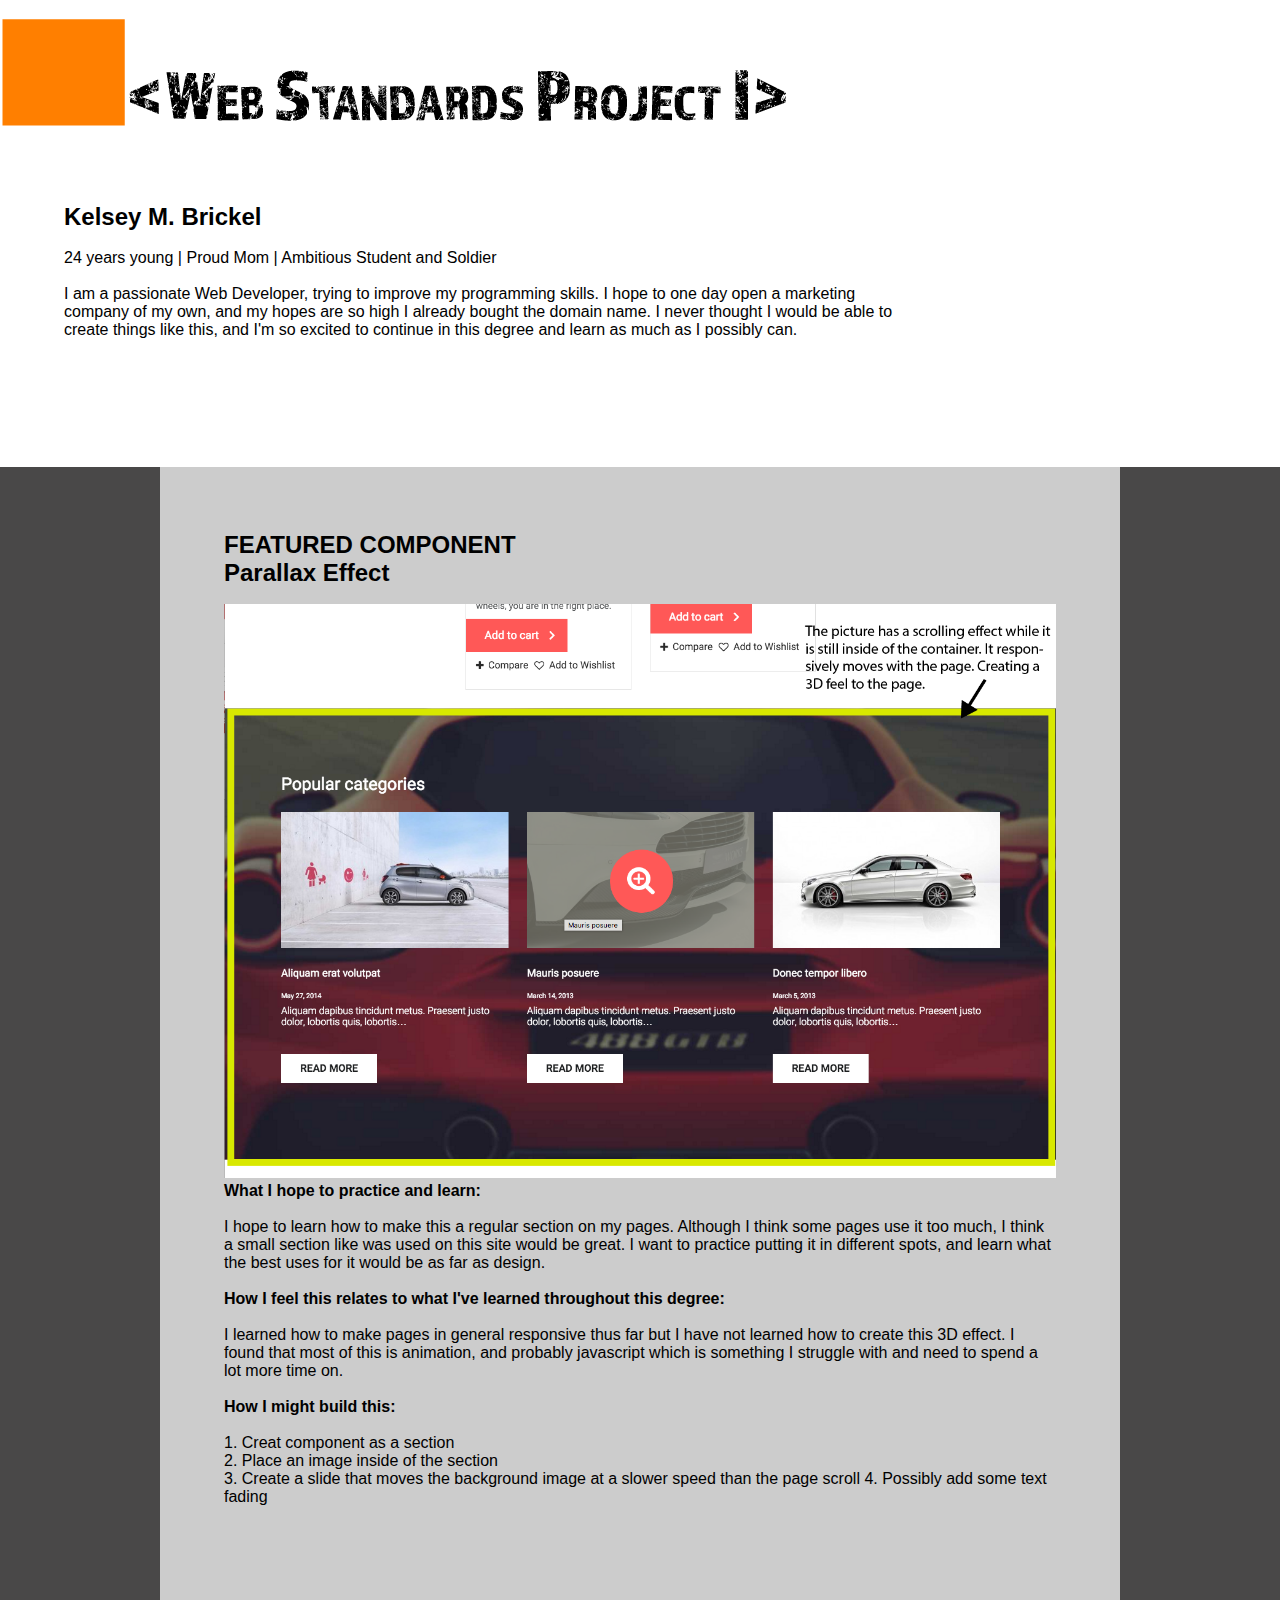
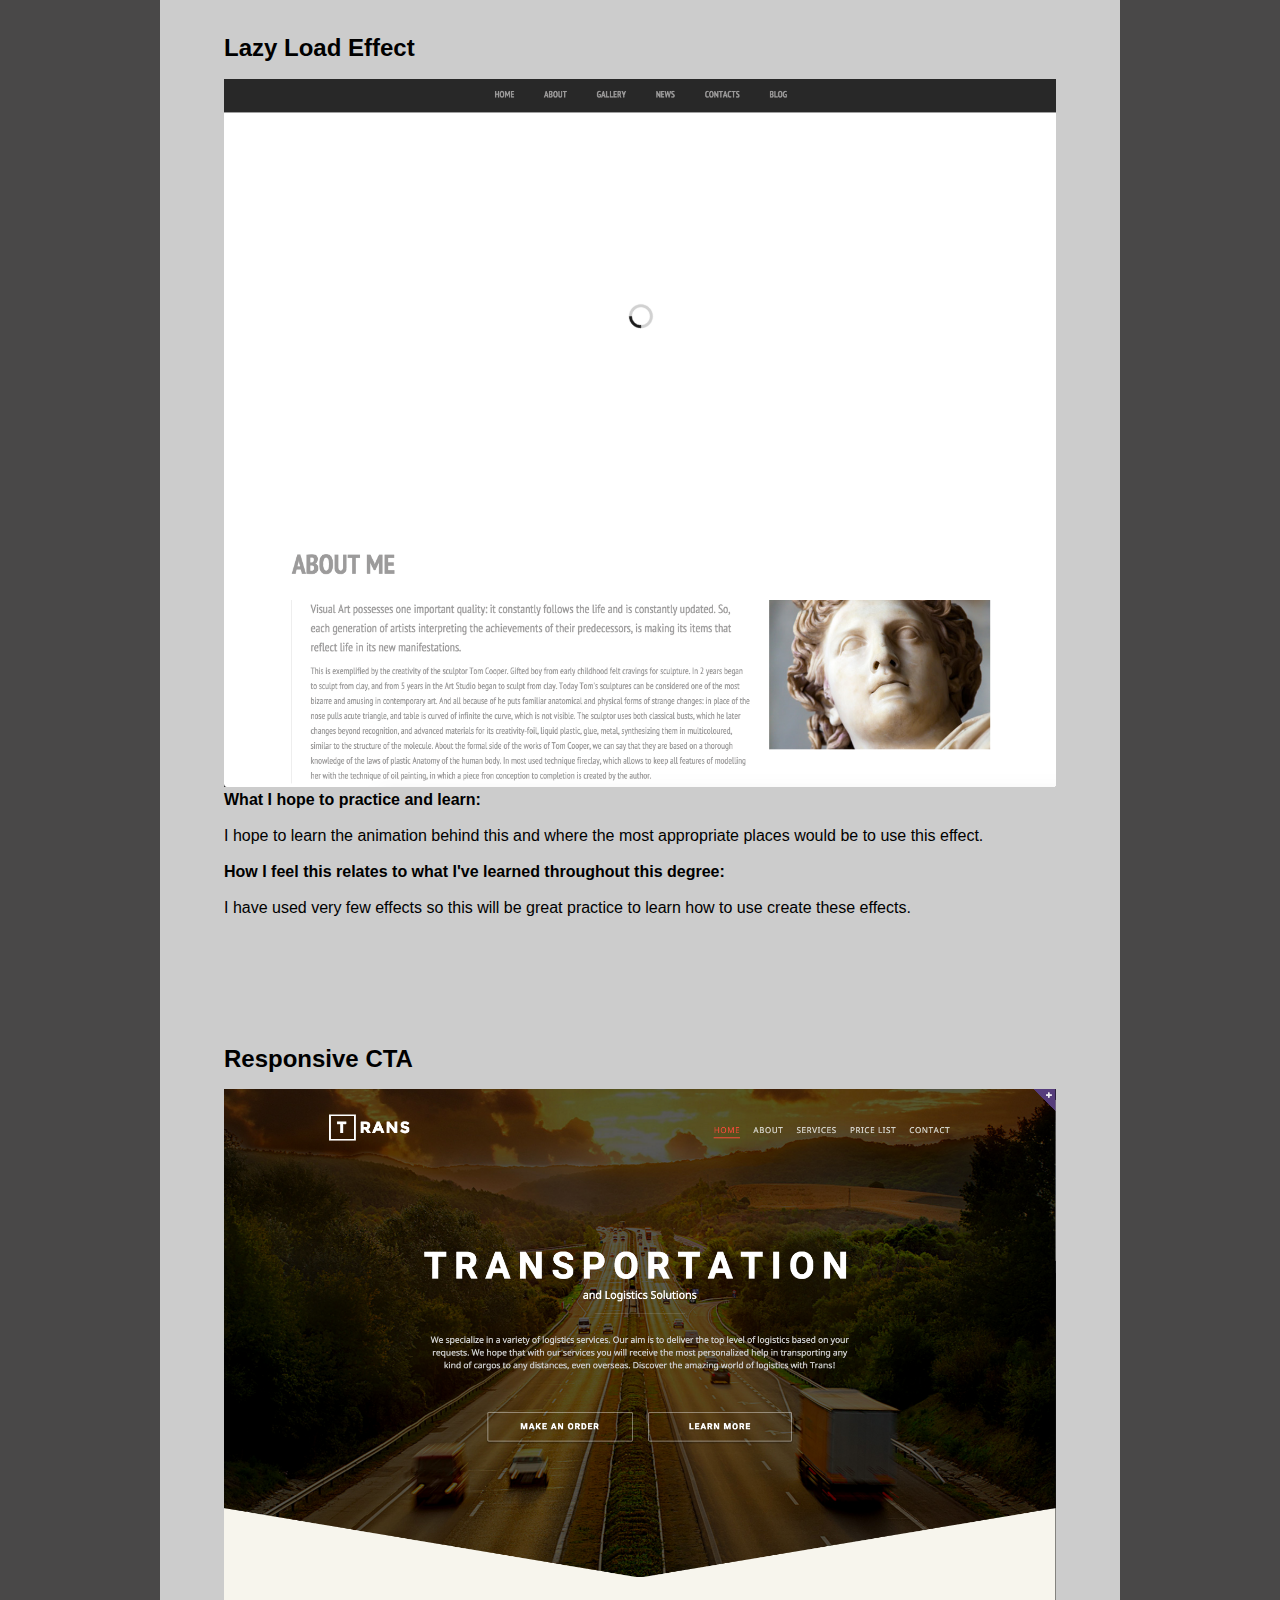
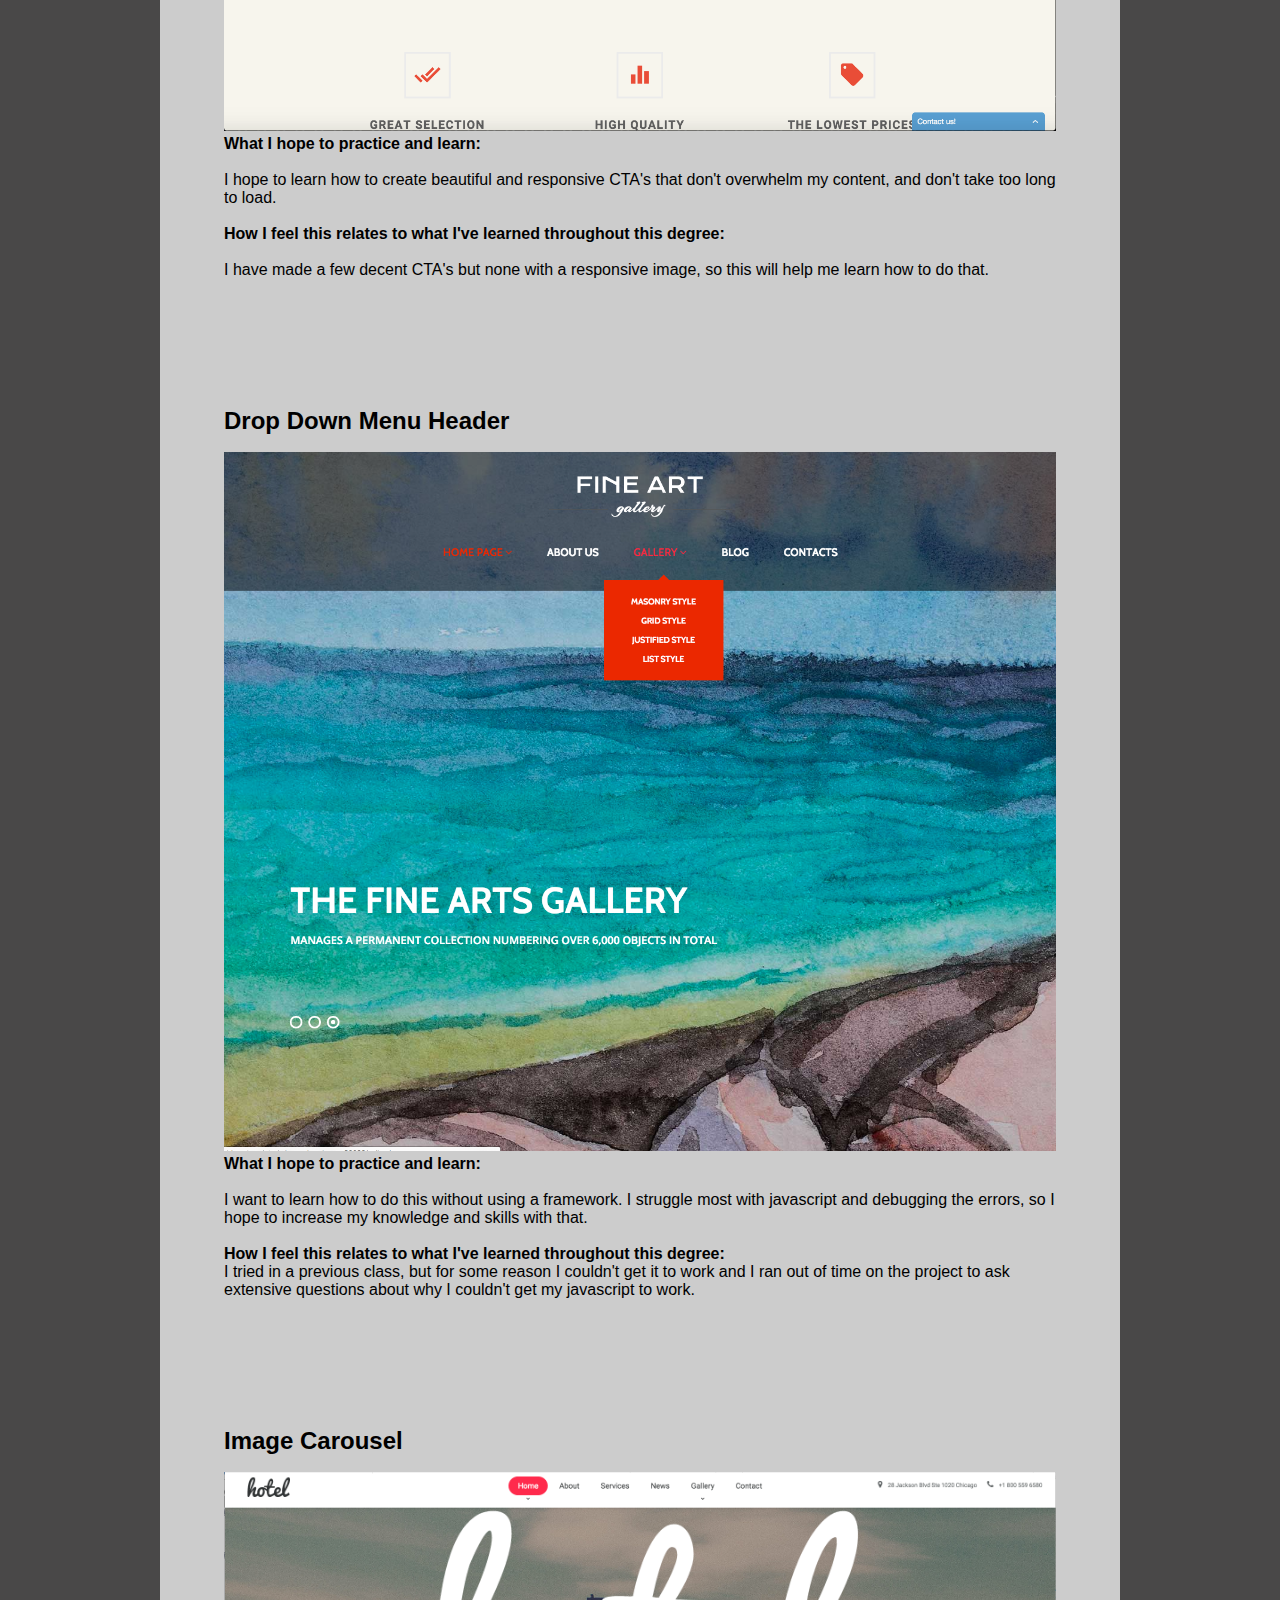
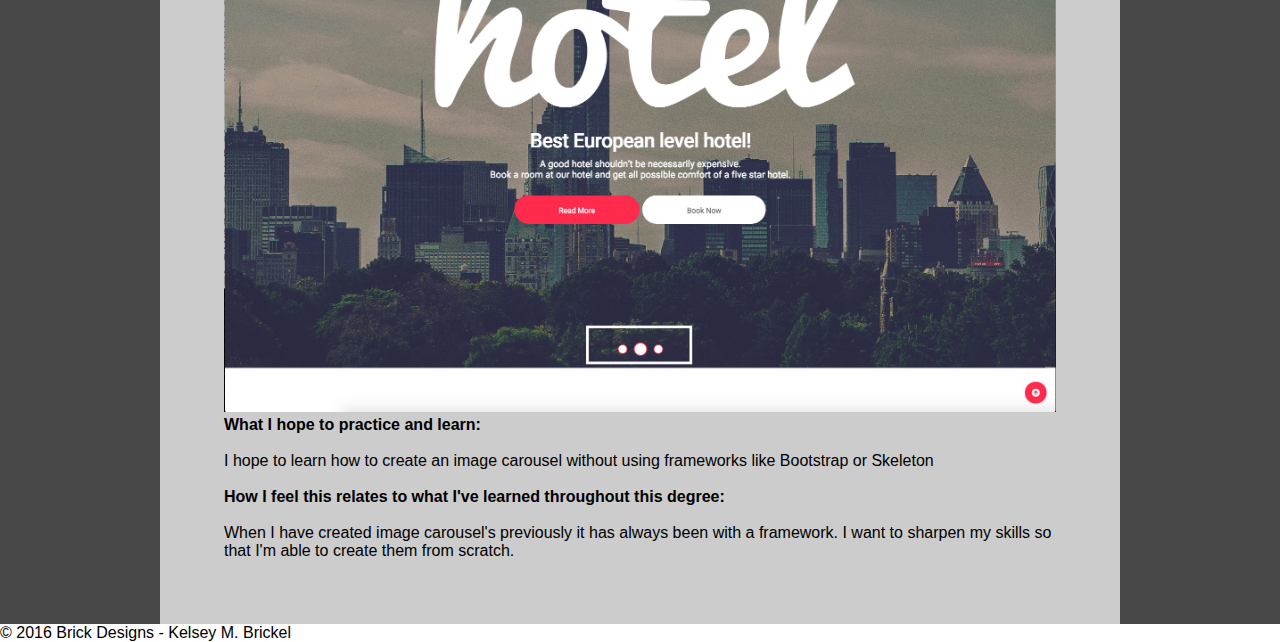
==== index.html @ b1e3979f "Redo" ====
<!DOCTYPE html>
<html>
<head>
	<title>WSP: Kelsey Brickel</title>
	<link rel="stylesheet" type="text/css" href="css/reset.css" />
	<link rel="stylesheet" type="text/css" href="css/main.css" />
	<meta charset="utf-8">
	<meta name="viewport" content="width=device-width, initial-scale=1.0">
</head>
<body>

	<!-- Header -->
	<header>
		<h1><img src="images/WSP1_logo_03.png" alt="KB Kelsey M. Brickel - Web Designer & Developer" ></h1> 
	
	
	</header>
	
	
	<!-- About -->
	<section id="about">
		<h2>Kelsey M. Brickel</h2><br>
		<p>24 years young | Proud Mom | Ambitious Student and Soldier</p>
		<br>
		<p>I am a passionate Web Developer, trying to improve my programming skills. I hope to one day open a marketing company of my own, and my hopes are so high I already bought the domain name. I never thought I would be able to create things like this, and I'm so excited to continue in this degree and learn as much as I possibly can. </p>
	
	</section>
	

	<!-- Blog, Components -->
	<section id="blog">
		<article id="component_1">
			<!-- Component 1: Parallax Effect -->
			<!-- Component Image
				 An explanation of what you hope to practice and/or learn
				 Describe how you feel this relates to what you've learned throughout the degree -->
			<!-- Featured Component:
				 Identify any fonts and colors
				 A hypothesis as to how you might build it (HTML)
				 Visual deconstruction of structure referencing syling CSS -->
			<h2 id="featured">Featured Component</h2>
			<h2>Parallax Effect</h2>
			<img src="images/Parallax%20Effect-01.png" alt="Parallax Effect">
			<h3>What I hope to practice and learn: </h3>
			<br>
			<p>I hope to learn how to make this a regular section on my pages. Although I think some pages use it too much, I think a small section like was used on this site would be great. I want to practice putting it in different spots, and learn what the best uses for it would be as far as design.</p>
			<br>
			<h3>How I feel this relates to what I've learned throughout this degree:</h3>
			<br>
			<p>I learned how to make pages in general responsive thus far but I have not learned how to create this 3D effect. I found that most of this is animation, and probably javascript which is something I struggle with and need to spend a lot more time on. </p>
			<br>
			<h3>How I might build this:</h3>
			<br>
			<p>
				1. Creat component as a section<br>
				2. Place an image inside of the section<br>
				3. Create a slide that moves the background image at a slower speed than the page scroll
				4. Possibly add some text fading
				
			</p>
		</article>
		
		<article id="component_2">
			<!-- Component 2: Lazy Load Effect -->
			<!-- Component Image
				 An explanation of what you hope to practice and/or learn
				 Describe how you feel this relates to what you've learned throughout the degree -->
			<h2>Lazy Load Effect</h2>
			<img src="images/lazy_load_effect.png" alt="Lazy Load Effect" >
			<h3>What I hope to practice and learn: </h3>
			<br>
			<p> I hope to learn the animation behind this and where the most appropriate places would be to use this effect.</p>
			<br>
			<h3>How I feel this relates to what I've learned throughout this degree: </h3>
			<br>
			<p>I have used very few effects so this will be great practice to learn how to use create these effects.</p>
		</article>
		
		<article id="component_3">
			<!-- Component 3: Responsive CTA or Cherry Framework -->
			<!-- Component Image
				 An explanation of what you hope to practice and/or learn
				 Describe how you feel this relates to what you've learned throughout the degree -->
			<h2>Responsive CTA</h2>
			<img src="images/Responsive_CTA.png" alt="Responsive CTA" >
			<h3>What I hope to practice and learn:</h3>
			<br>
			<p>I hope to learn how to create beautiful and responsive CTA's that don't overwhelm my content, and don't take too long to load.</p>
			<br>
			<h3>How I feel this relates to what I've learned throughout this degree:</h3>
			<br>
			<p>I have made a few decent CTA's but none with a responsive image, so this will help me learn how to do that.</p>
		</article>
		
		<article id="component_4">
			<!-- Component 4: Drop Down Menu Header -->
			<!-- Component Image
				 An explanation of what you hope to practice and/or learn
				 Describe how you feel this relates to what you've learned throughout the degree -->
			<h2>Drop Down Menu Header</h2>
			<img src="images/drop_down_menu_header.png" alt="Drop Down Menu Header" >
			<h3>What I hope to practice and learn: </h3>
				<br>
			<p>I want to learn how to do this without using a framework. I struggle most with javascript and debugging the errors, so I hope to increase my knowledge and skills with that.</p>
			<br>
			<h3>How I feel this relates to what I've learned throughout this degree:</h3>
			<p> I tried in a previous class, but for some reason I couldn't get it to work and I ran out of time on the project to ask extensive questions about why I couldn't get my javascript to work.</p>
		</article>
		
		<article id="component_5">
			<!-- Component 5: Image Carousel -->
			<!-- Component Image
				 An explanation of what you hope to practice and/or learn
				 Describe how you feel this relates to what you've learned throughout the degree -->
			<h2>Image Carousel</h2>
			<img src="images/image_carousel.png" alt="Image Carousel" >
			<h3>What I hope to practice and learn:</h3>
			<br>
			<p>I hope to learn how to create an image carousel without using frameworks like Bootstrap or Skeleton</p>
			<br>
			<h3>How I feel this relates to what I've learned throughout this degree:</h3>
			<br>
			<p>When I have created image carousel's previously it has always been with a framework. I want to sharpen my skills so that I'm able to create them from scratch.</p>
		</article>
	
	
	
	</section>
<footer>
	&copy; 2016 Brick Designs - Kelsey M. Brickel	
</footer>

</body>
</html>
---- css/main.css ----
/* Project CSS 
============================================================
============================================================*/


/* HEADER ============================== */

body {
	
	background-color: #ffffff;
	font-size: 100%;
	font-family: Corsiva, helvetica, sans-serif;
	
}

header, article {
	display: block;
	width: 75%;
}



article {
	width: 50%;
	height: 50%;
}



h2 {
	font-weight: bold;
	font-size: 150%;
}

h3 {
	font-weight: bold;
}


#about {
	
	display: inline-block;
	margin: auto;
	width: 75%;
	padding: 5%;
}

#featured {
	text-transform: uppercase;
	font-weight: bold;		
}

/* COMPONENTS ============================== */
#blog {
	background-color: #494848;
}

article {
	background-color: #cccccc;
	margin: auto;
	width: 75%;
	padding: 5%;
	
}


img {
	max-height: 100%;
	max-width: 100%;
	padding-top: 2%;
}

#component_1 {
	margin-top: 5%;
}


/* MEDIA QUERY */

@media screen and (max-width:700px;) {

header, article {
	width:100%;
}
}
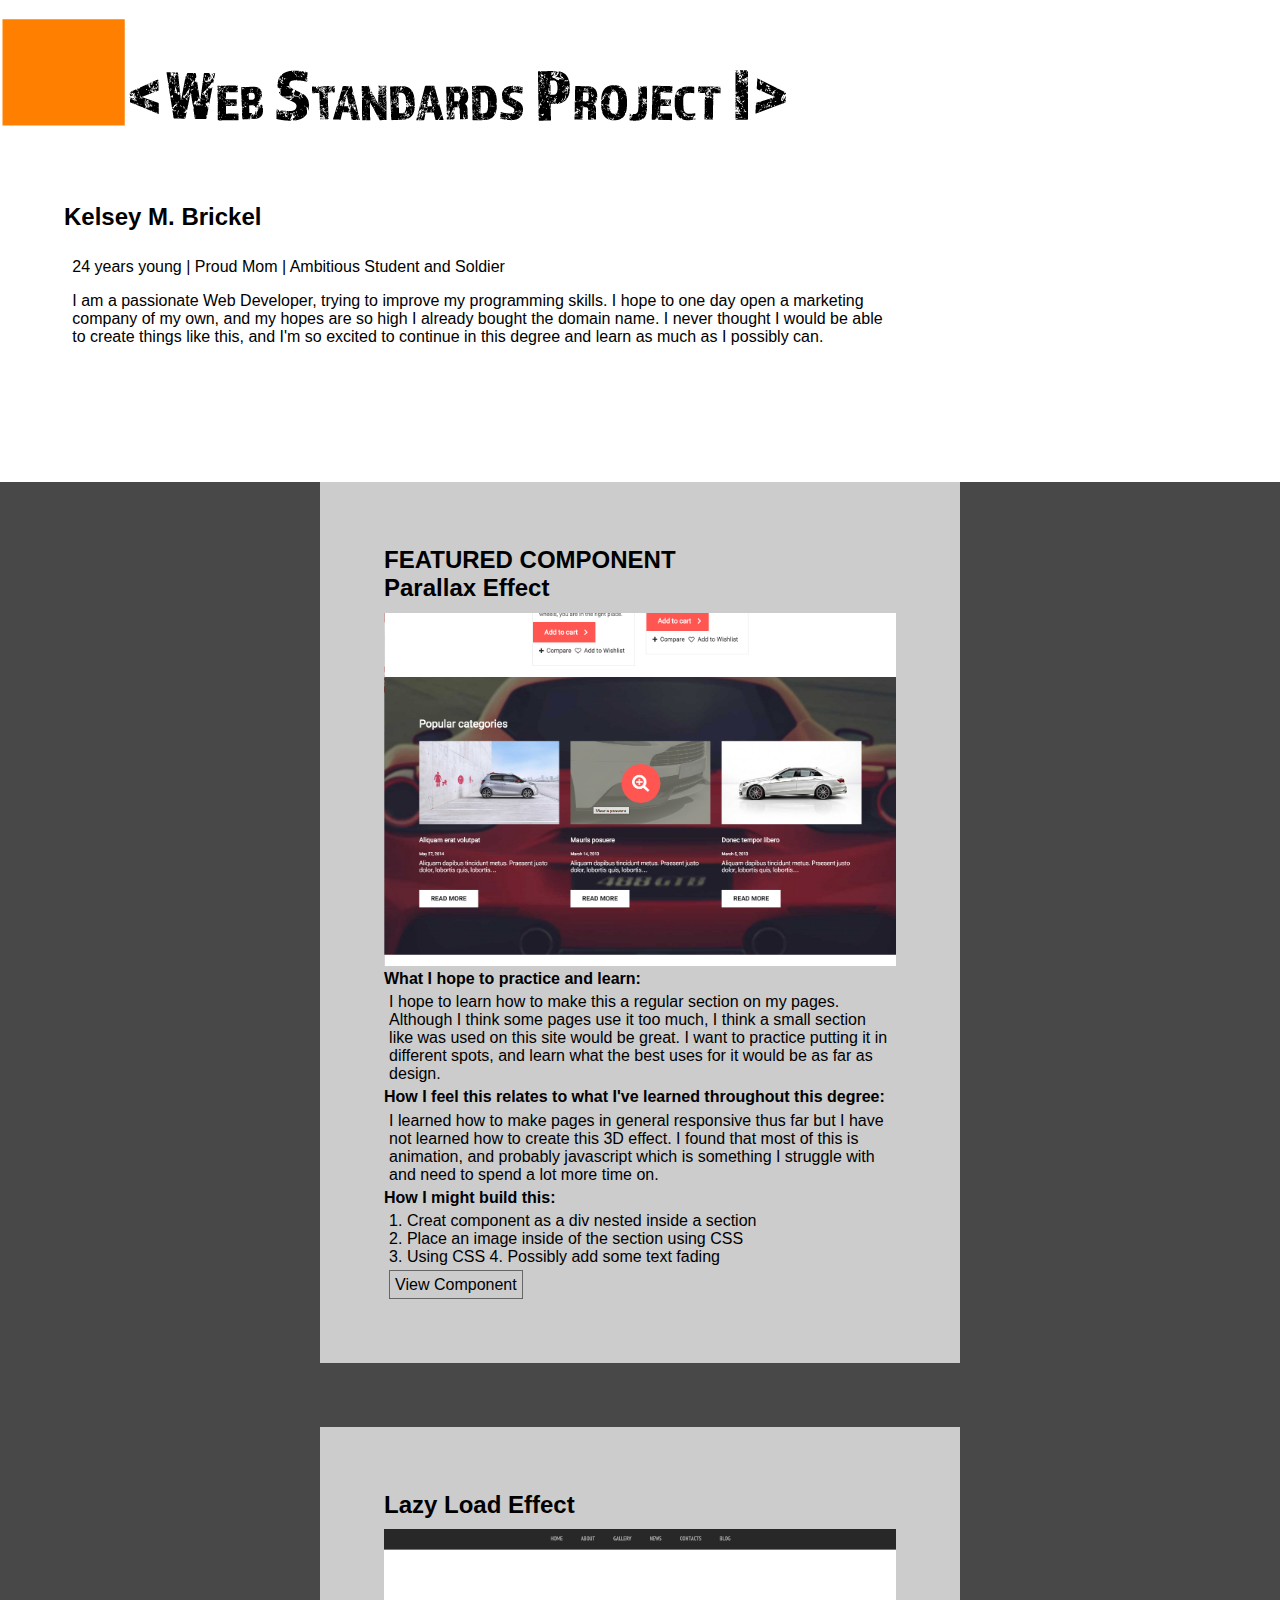
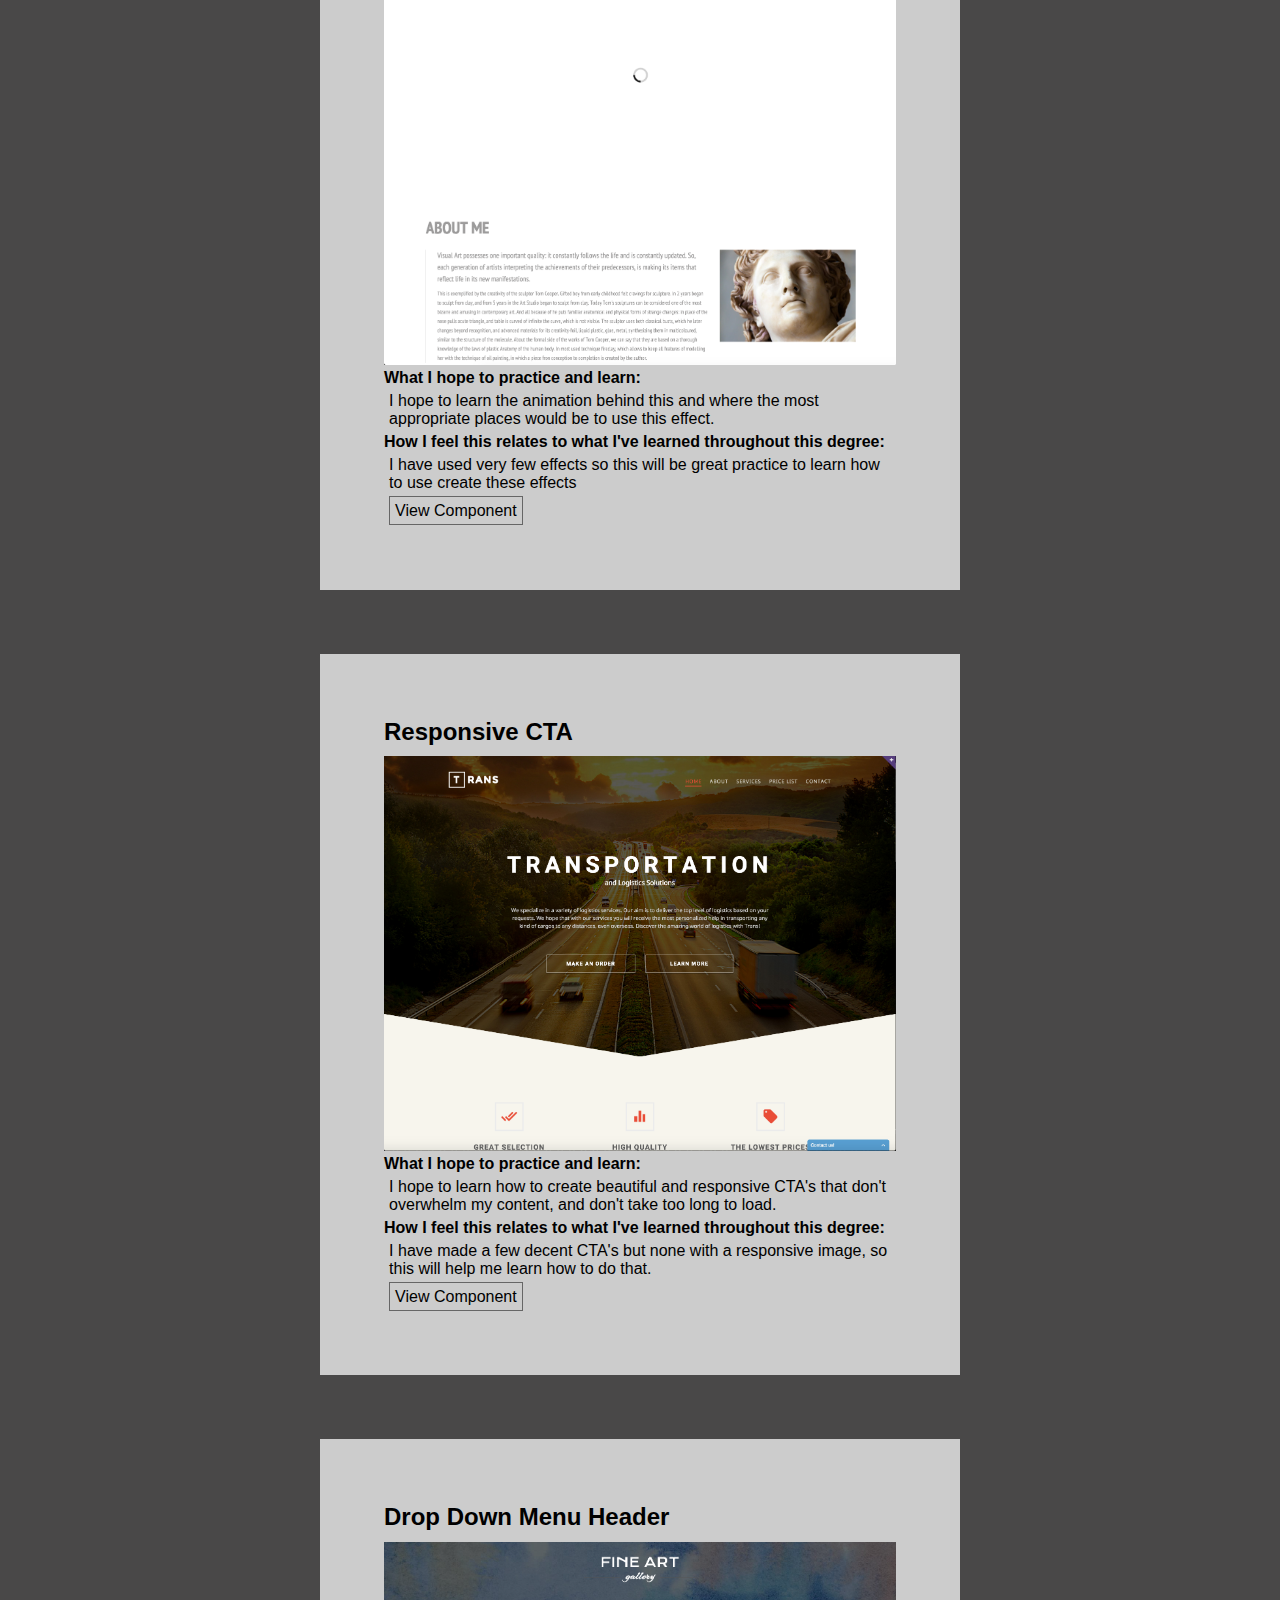
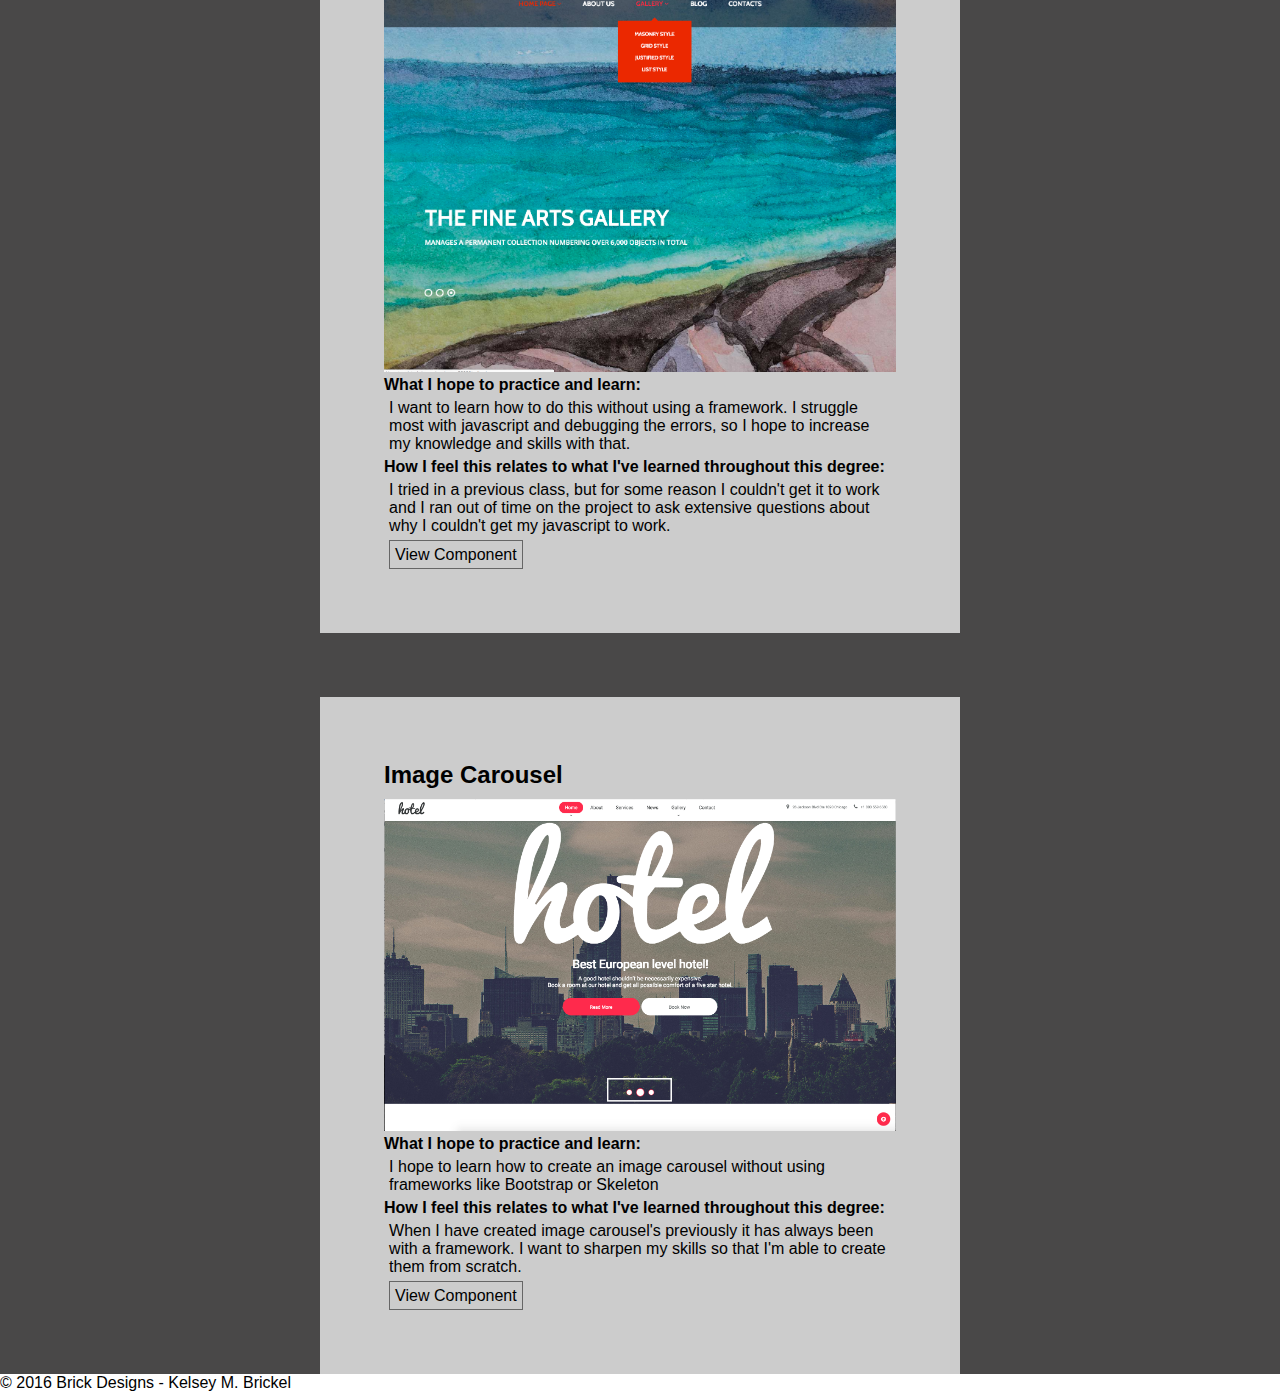
==== commit 09261e3a: "remove all br tags" ====
--- a/index.html
+++ b/index.html
@@ -21,7 +21,7 @@
 	<section id="about">
 		<h2>Kelsey M. Brickel</h2><br>
 		<p>24 years young | Proud Mom | Ambitious Student and Soldier</p>
-		<br>
+		
 		<p>I am a passionate Web Developer, trying to improve my programming skills. I hope to one day open a marketing company of my own, and my hopes are so high I already bought the domain name. I never thought I would be able to create things like this, and I'm so excited to continue in this degree and learn as much as I possibly can. </p>
 	
 	</section>
@@ -40,24 +40,26 @@
 				 Visual deconstruction of structure referencing syling CSS -->
 			<h2 id="featured">Featured Component</h2>
 			<h2>Parallax Effect</h2>
-			<img src="images/Parallax%20Effect-01.png" alt="Parallax Effect">
+			<img src="images/Parallax%20Effect.png" alt="Parallax Effect">
 			<h3>What I hope to practice and learn: </h3>
-			<br>
+			
 			<p>I hope to learn how to make this a regular section on my pages. Although I think some pages use it too much, I think a small section like was used on this site would be great. I want to practice putting it in different spots, and learn what the best uses for it would be as far as design.</p>
-			<br>
+			
 			<h3>How I feel this relates to what I've learned throughout this degree:</h3>
-			<br>
+			
 			<p>I learned how to make pages in general responsive thus far but I have not learned how to create this 3D effect. I found that most of this is animation, and probably javascript which is something I struggle with and need to spend a lot more time on. </p>
-			<br>
+			
 			<h3>How I might build this:</h3>
-			<br>
+			
 			<p>
-				1. Creat component as a section<br>
-				2. Place an image inside of the section<br>
-				3. Create a slide that moves the background image at a slower speed than the page scroll
+				1. Creat component as a div nested inside a section<br>
+				2. Place an image inside of the section using CSS<br>
+				3. Using CSS
 				4. Possibly add some text fading
 				
 			</p>
+			<!-- Button STYLE IN CSS -->
+			<p><a class="button" href="components/1/component.html" target="_blank">View Component</a></p>
 		</article>
 		
 		<article id="component_2">
@@ -68,12 +70,13 @@
 			<h2>Lazy Load Effect</h2>
 			<img src="images/lazy_load_effect.png" alt="Lazy Load Effect" >
 			<h3>What I hope to practice and learn: </h3>
-			<br>
+			
 			<p> I hope to learn the animation behind this and where the most appropriate places would be to use this effect.</p>
-			<br>
+			
 			<h3>How I feel this relates to what I've learned throughout this degree: </h3>
-			<br>
-			<p>I have used very few effects so this will be great practice to learn how to use create these effects.</p>
+			
+            <p>I have used very few effects so this will be great practice to learn how to use create these effects</p>
+            <p><a class="button" href="components/2/component.html" target="_blank">View Component</a></p>
 		</article>
 		
 		<article id="component_3">
@@ -84,12 +87,12 @@
 			<h2>Responsive CTA</h2>
 			<img src="images/Responsive_CTA.png" alt="Responsive CTA" >
 			<h3>What I hope to practice and learn:</h3>
-			<br>
+			
 			<p>I hope to learn how to create beautiful and responsive CTA's that don't overwhelm my content, and don't take too long to load.</p>
-			<br>
 			<h3>How I feel this relates to what I've learned throughout this degree:</h3>
-			<br>
+			
 			<p>I have made a few decent CTA's but none with a responsive image, so this will help me learn how to do that.</p>
+            <p><a class="button" href="components/3/component.html" target="blank">View Component</a></p>
 		</article>
 		
 		<article id="component_4">
@@ -100,11 +103,15 @@
 			<h2>Drop Down Menu Header</h2>
 			<img src="images/drop_down_menu_header.png" alt="Drop Down Menu Header" >
 			<h3>What I hope to practice and learn: </h3>
-				<br>
+				
 			<p>I want to learn how to do this without using a framework. I struggle most with javascript and debugging the errors, so I hope to increase my knowledge and skills with that.</p>
-			<br>
+			
 			<h3>How I feel this relates to what I've learned throughout this degree:</h3>
 			<p> I tried in a previous class, but for some reason I couldn't get it to work and I ran out of time on the project to ask extensive questions about why I couldn't get my javascript to work.</p>
+            
+            <div class="view_button">
+                <p><a class="button" href="components/4/component.html" target="_blank">View Component</a></p>
+                </div>
 		</article>
 		
 		<article id="component_5">
@@ -115,12 +122,14 @@
 			<h2>Image Carousel</h2>
 			<img src="images/image_carousel.png" alt="Image Carousel" >
 			<h3>What I hope to practice and learn:</h3>
-			<br>
+			
 			<p>I hope to learn how to create an image carousel without using frameworks like Bootstrap or Skeleton</p>
-			<br>
+			
 			<h3>How I feel this relates to what I've learned throughout this degree:</h3>
-			<br>
+			
 			<p>When I have created image carousel's previously it has always been with a framework. I want to sharpen my skills so that I'm able to create them from scratch.</p>
+            
+            <p><a class="button" href="components/5/component.html" target="_blank">View Component</a></p>
 		</article>
 	
 	
--- a/css/main.css
+++ b/css/main.css
@@ -50,6 +50,12 @@
 	font-weight: bold;		
 }
 
+p {
+    margin: auto;
+    padding: 1%;
+    
+}
+
 /* COMPONENTS ============================== */
 #blog {
 	background-color: #494848;
@@ -58,7 +64,6 @@
 article {
 	background-color: #cccccc;
 	margin: auto;
-	width: 75%;
 	padding: 5%;
 	
 }
@@ -70,7 +75,20 @@
 	padding-top: 2%;
 }
 
-#component_1 {
+
+/* button styling */
+
+a.button {
+    margin: auto;
+    padding: 5px;
+    background-color: #cccccc;
+    border: 1px solid #666;
+    color: #000;
+    text-decoration: none;
+}
+
+
+#component_1, #component_2, #component_3, #component_4, #component_5 {
 	margin-top: 5%;
 }
 
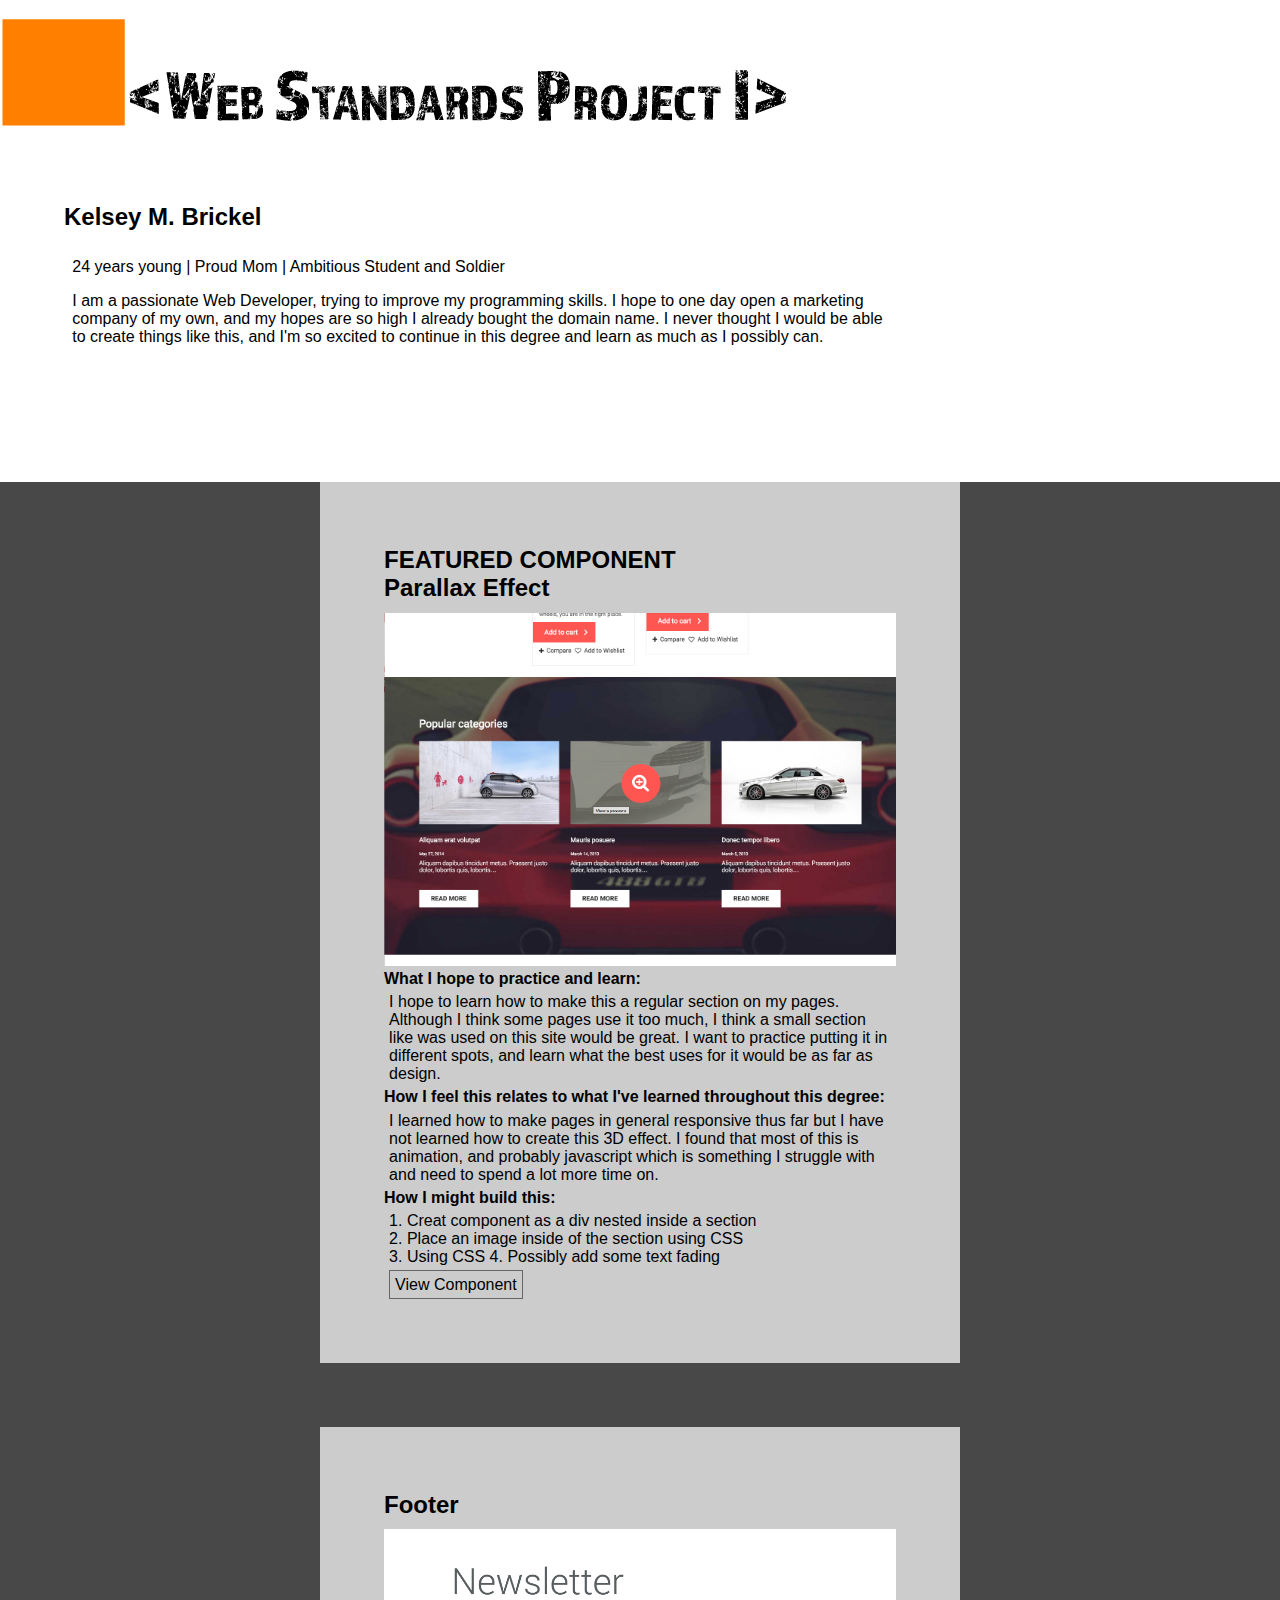
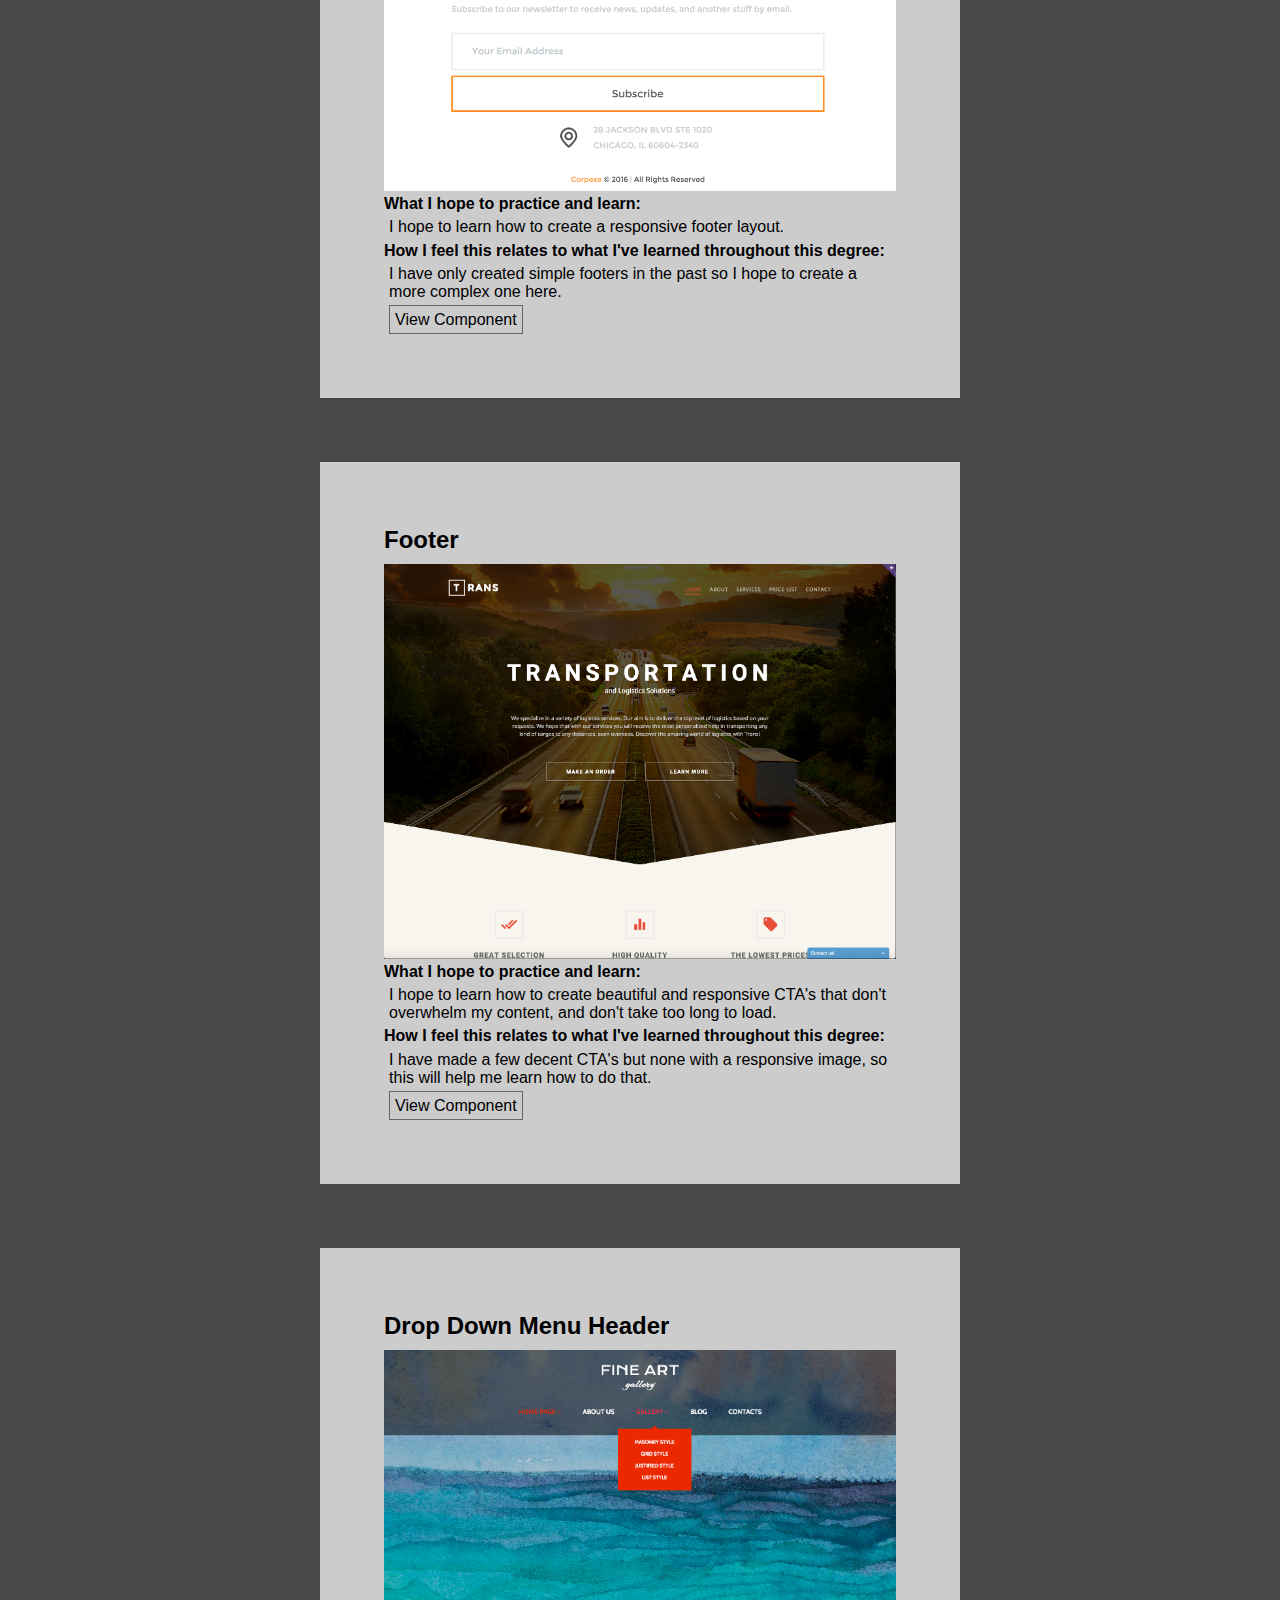
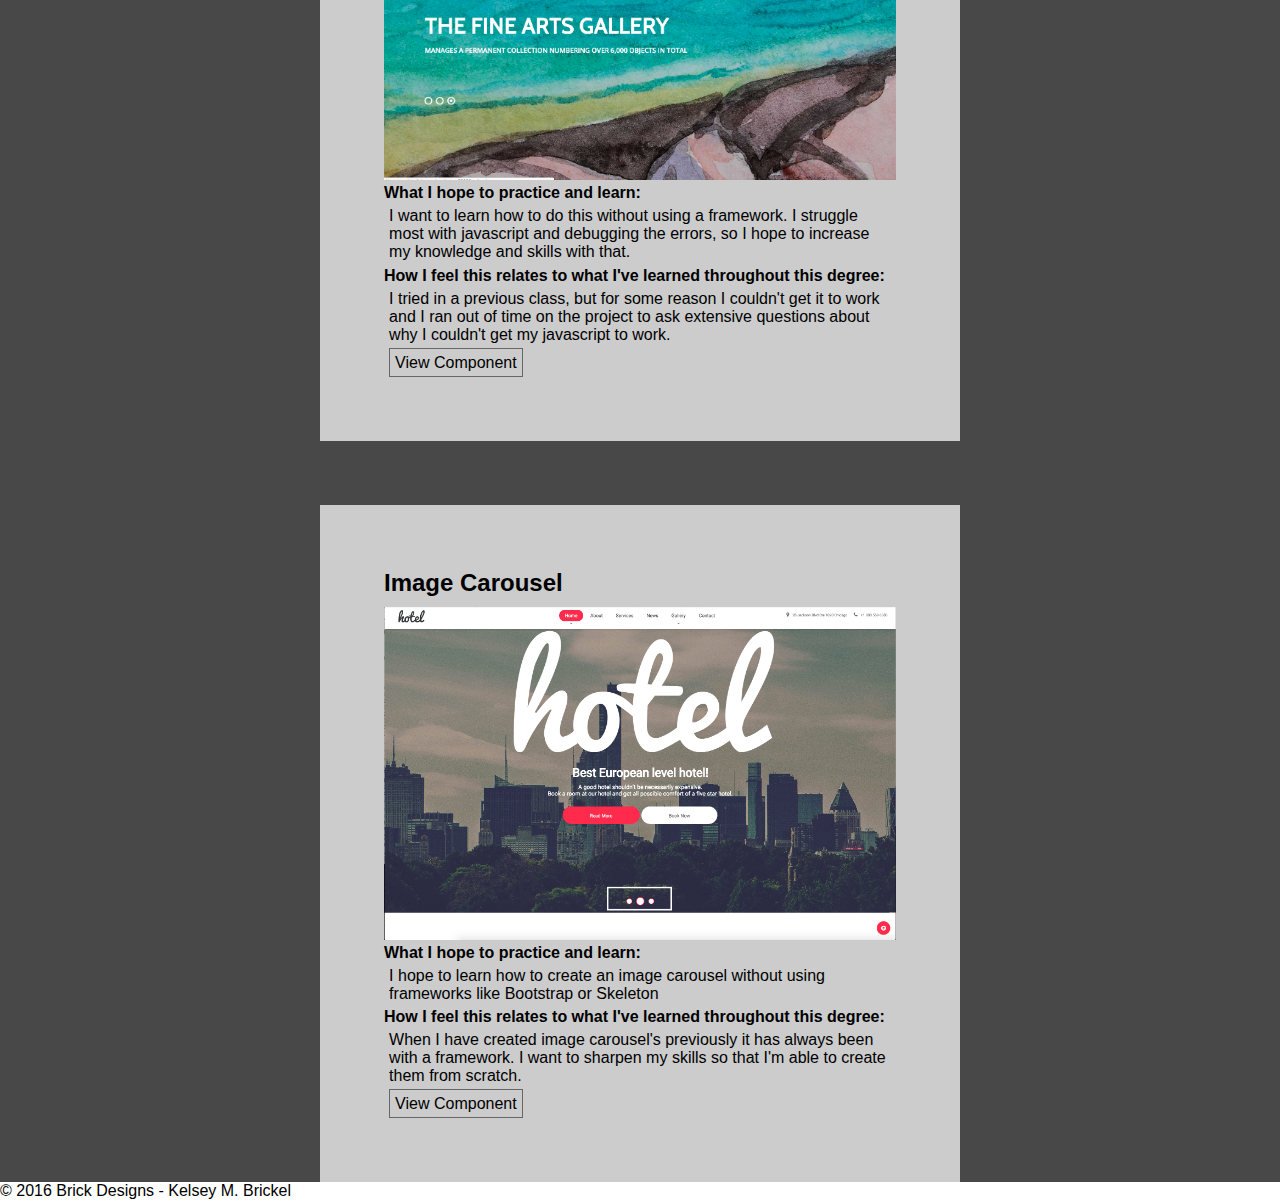
==== commit 4e901ef5: "current updates" ====
--- a/index.html
+++ b/index.html
@@ -63,28 +63,28 @@
 		</article>
 		
 		<article id="component_2">
-			<!-- Component 2: Lazy Load Effect -->
+			<!-- Component 2: Footer -->
 			<!-- Component Image
 				 An explanation of what you hope to practice and/or learn
 				 Describe how you feel this relates to what you've learned throughout the degree -->
-			<h2>Lazy Load Effect</h2>
-			<img src="images/lazy_load_effect.png" alt="Lazy Load Effect" >
+			<h2>Footer</h2>
+			<img src="images/footer.png" alt="Footer" >
 			<h3>What I hope to practice and learn: </h3>
 			
-			<p> I hope to learn the animation behind this and where the most appropriate places would be to use this effect.</p>
+			<p> I hope to learn how to create a responsive footer layout. </p>
 			
 			<h3>How I feel this relates to what I've learned throughout this degree: </h3>
 			
-            <p>I have used very few effects so this will be great practice to learn how to use create these effects</p>
+            <p>I have only created simple footers in the past so I hope to create a more complex one here.</p>
             <p><a class="button" href="components/2/component.html" target="_blank">View Component</a></p>
 		</article>
 		
 		<article id="component_3">
-			<!-- Component 3: Responsive CTA or Cherry Framework -->
+			<!-- Component 3: Search Bar -->
 			<!-- Component Image
 				 An explanation of what you hope to practice and/or learn
 				 Describe how you feel this relates to what you've learned throughout the degree -->
-			<h2>Responsive CTA</h2>
+			<h2>Footer</h2>
 			<img src="images/Responsive_CTA.png" alt="Responsive CTA" >
 			<h3>What I hope to practice and learn:</h3>
 			
